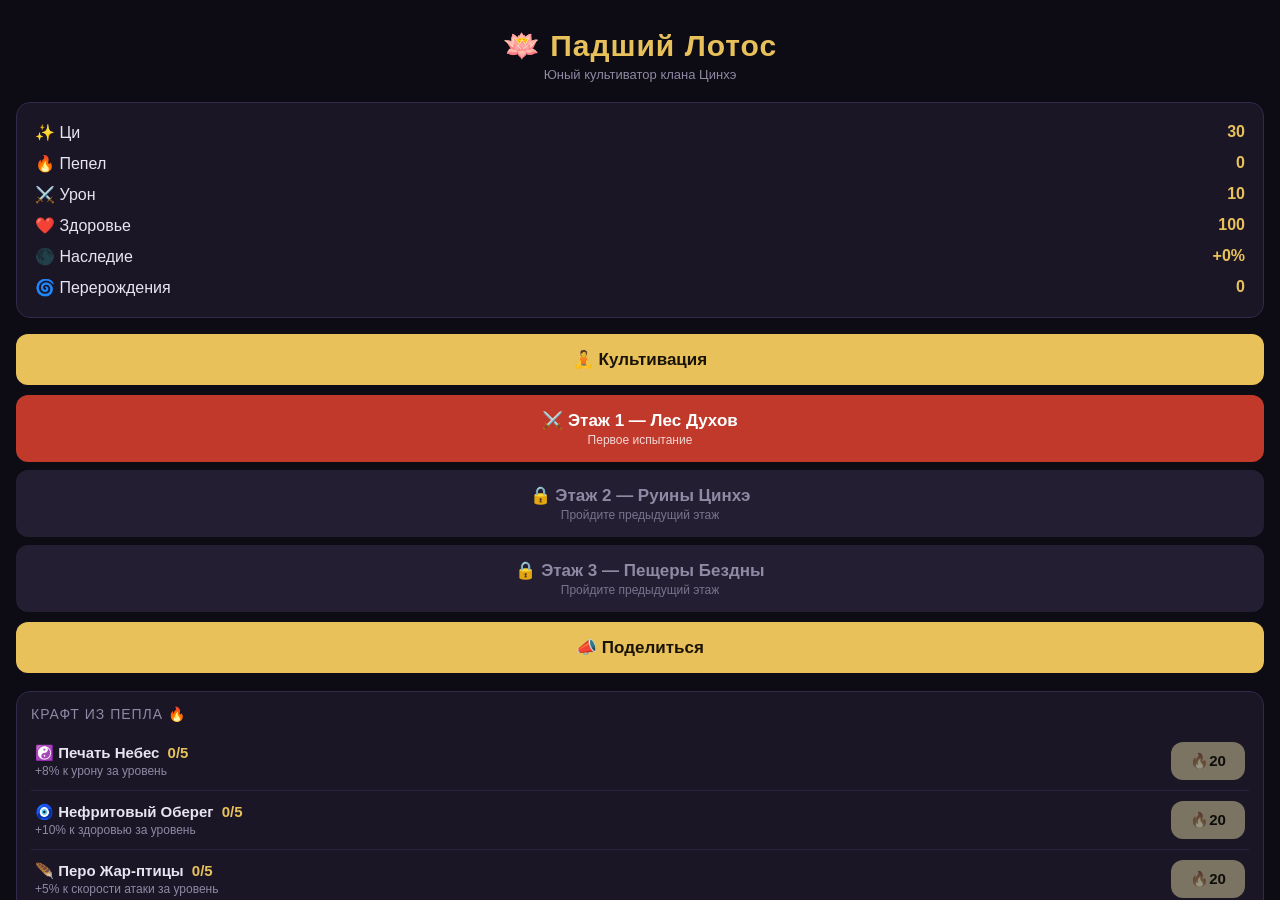
==== index.html @ cf4e419c "Падший Лотос: MVP — кликер, рогалик-бой, 3 этажа, пути, боссы, перерождение" ====
<!DOCTYPE html>
<html lang="ru">
<head>
<meta charset="UTF-8">
<meta name="viewport" content="width=device-width, initial-scale=1.0, maximum-scale=1.0, user-scalable=no">
<title>Падший Лотос</title>
<script src="https://telegram.org/js/telegram-web-app.js"></script>
<link rel="stylesheet" href="style.css">
</head>
<body>

<!-- ===== ЭКРАН: БАЗА (ХАБ) ===== -->
<div id="screen-hub" class="screen active">
  <div class="hub-header">
    <div class="game-title">🪷 Падший Лотос</div>
    <div class="hub-subtitle" id="hub-subtitle">Юный культиватор клана Цинхэ</div>
  </div>

  <div class="stats-panel">
    <div class="stat-row"><span>✨ Ци</span><b id="hub-qi">0</b></div>
    <div class="stat-row"><span>🔥 Пепел</span><b id="hub-ash">0</b></div>
    <div class="stat-row"><span>⚔️ Урон</span><b id="hub-dmg">0</b></div>
    <div class="stat-row"><span>❤️ Здоровье</span><b id="hub-hp">0</b></div>
    <div class="stat-row"><span>🌑 Наследие</span><b id="hub-legacy">+0%</b></div>
    <div class="stat-row"><span>🌀 Перерождения</span><b id="hub-rebirths">0</b></div>
  </div>

  <div class="hub-buttons">
    <button class="btn btn-gold" id="btn-meditate">🧘 Культивация</button>
    <div id="floor-buttons"></div>
    <button class="btn btn-share" id="btn-share">📣 Поделиться</button>
  </div>

  <!-- Виральная карточка -->
  <div id="share-overlay" class="overlay hidden">
    <div class="share-card" id="share-card">
      <div class="share-icon" id="share-icon">🪷</div>
      <div class="share-title" id="share-title">Я выбрал Вознесение</div>
      <div class="share-stats" id="share-stats"></div>
    </div>
    <button class="btn btn-gold" id="btn-share-tg">Поделиться в Telegram</button>
    <button class="btn btn-back" id="btn-share-close">Продолжить</button>
  </div>

  <div class="upgrades-panel" id="craft-panel">
    <div class="panel-title">Крафт из пепла 🔥</div>
    <div id="talisman-list"></div>
  </div>

  <div class="upgrades-panel">
    <div class="panel-title">Прокачка</div>
    <div class="upgrade" id="upg-breath">
      <div class="upgrade-info">
        <div class="upgrade-name">🌬️ Дыхание Лотоса <span class="lvl" id="lvl-breath">0</span></div>
        <div class="upgrade-desc">+1 ци за тап</div>
      </div>
      <button class="btn btn-small" id="buy-breath">30</button>
    </div>
    <div class="upgrade" id="upg-sword">
      <div class="upgrade-info">
        <div class="upgrade-name">⚔️ Сила Меча <span class="lvl" id="lvl-sword">0</span></div>
        <div class="upgrade-desc">+4 к урону</div>
      </div>
      <button class="btn btn-small" id="buy-sword">50</button>
    </div>
    <div class="upgrade" id="upg-body">
      <div class="upgrade-info">
        <div class="upgrade-name">💎 Нефритовое Тело <span class="lvl" id="lvl-body">0</span></div>
        <div class="upgrade-desc">+25 к здоровью</div>
      </div>
      <button class="btn btn-small" id="buy-body">40</button>
    </div>
  </div>
</div>

<!-- ===== ЭКРАН: МЕДИТАЦИЯ (КЛИКЕР) ===== -->
<div id="screen-meditate" class="screen">
  <div class="topbar">
    <button class="btn btn-back" id="back-meditate">← Назад</button>
    <div class="topbar-qi">✨ <b id="med-qi">0</b></div>
  </div>
  <div class="meditate-hint">Коснитесь лотоса. Соберите ци.</div>
  <div id="lotus-area">
    <canvas id="lotus-canvas"></canvas>
  </div>
  <div class="meditate-tap-info">за тап: <b id="med-per-tap">1</b> ци</div>
</div>

<!-- ===== ЭКРАН: БОЙ ===== -->
<div id="screen-battle" class="screen">
  <canvas id="battle-canvas"></canvas>
  <div class="battle-ui">
    <div class="battle-top">
      <div id="battle-room-name">Комната 1</div>
      <div class="hp-bar-wrap"><div id="player-hp-bar"></div></div>
    </div>
    <div class="battle-skills">
      <button class="skill-btn" id="skill-q">
        <span class="skill-icon">🪷</span>
        <span class="skill-name">Тысяча Лотосов</span>
        <span class="skill-cd" id="cd-q"></span>
      </button>
      <button class="skill-btn" id="skill-w">
        <span class="skill-icon">🛡️</span>
        <span class="skill-name">Стойка Небес</span>
        <span class="skill-cd" id="cd-w"></span>
      </button>
    </div>
  </div>

  <!-- Выбор усиления после комнаты -->
  <div id="upgrade-overlay" class="overlay hidden">
    <div class="overlay-title">Зеркало Нирваны дарует выбор</div>
    <div id="upgrade-cards"></div>
  </div>

  <!-- Результат забега -->
  <div id="result-overlay" class="overlay hidden">
    <div class="overlay-title" id="result-title">Победа</div>
    <div class="overlay-text" id="result-text"></div>
    <button class="btn btn-gold" id="btn-result-ok">Вернуться на базу</button>
    <button class="btn btn-back" id="btn-result-alt" style="display:none">Остаться в этом цикле</button>
  </div>
</div>

<!-- ===== ЭКРАН: ВЫБОР ПУТИ ===== -->
<div id="screen-choice" class="screen">
  <div class="choice-header">
    <div class="choice-mirror">🪞</div>
    <div class="choice-title">Зеркало Нирваны</div>
    <div class="choice-text">Ты умер. Но горечь твоя слишком велика для забвения.
Внутри тебя с рождения спят две природы.
Зеркало даёт второй шанс — выбери, какую часть себя ты усилишь.</div>
  </div>
  <div class="choice-cards">
    <button class="choice-card choice-righteous" id="choose-righteous">
      <div class="choice-icon">🪷</div>
      <div class="choice-name">Вознестись</div>
      <div class="choice-desc">Чистое сердце, небесная кара.
Стойкость, исцеление и праведный гнев против нечисти.</div>
    </button>
    <button class="choice-card choice-fallen" id="choose-fallen">
      <div class="choice-icon">🩸</div>
      <div class="choice-name">Пасть</div>
      <div class="choice-desc">Боль — топливо. Проклятие становится силой.
Вампиризм, безумие и запретные техники.</div>
    </button>
  </div>
  <div class="choice-warning">Выбор необратим для этого жизненного цикла</div>
</div>

<script src="sprites.js"></script>
<script src="game.js"></script>
</body>
</html>
---- style.css ----
* { margin: 0; padding: 0; box-sizing: border-box; -webkit-tap-highlight-color: transparent; }

:root {
  --gold: #e8c15a;
  --gold-dim: #9a7f3a;
  --bg: #0d0b14;
  --panel: #1a1626;
  --panel2: #241e33;
  --red: #c0392b;
  --text: #e8e4f0;
  --text-dim: #8f89a3;
}

/* ===== ДЕМОНИЧЕСКАЯ ТЕМА ===== */
body[data-path="fallen"] {
  --gold: #e05656;
  --gold-dim: #8a2f2f;
  --panel: #201418;
  --panel2: #2c1a20;
  --bg: #120a0e;
}
body[data-path="fallen"] #player-hp-bar { background: linear-gradient(90deg, #a02020, #e05656); }
body[data-path="fallen"] .btn-gold { background: #c0392b; color: #fff; }

html, body {
  height: 100%;
  background: var(--bg);
  color: var(--text);
  font-family: -apple-system, 'Segoe UI', Roboto, sans-serif;
  overflow: hidden;
  user-select: none;
  -webkit-user-select: none;
  touch-action: manipulation;
}

.screen {
  position: fixed;
  inset: 0;
  display: none;
  flex-direction: column;
  padding: 16px;
  padding-top: max(16px, env(safe-area-inset-top));
  padding-bottom: max(16px, env(safe-area-inset-bottom));
}
.screen.active { display: flex; }

/* ===== ХАБ ===== */
#screen-hub { overflow-y: auto; }
.hub-header { text-align: center; margin: 12px 0 20px; }
.game-title { font-size: 30px; font-weight: 700; color: var(--gold); letter-spacing: 1px; }
.hub-subtitle { font-size: 13px; color: var(--text-dim); margin-top: 4px; }

.stats-panel {
  background: var(--panel);
  border: 1px solid #33294a;
  border-radius: 14px;
  padding: 14px 18px;
  margin-bottom: 16px;
}
.stat-row {
  display: flex;
  justify-content: space-between;
  padding: 6px 0;
  font-size: 16px;
}
.stat-row b { color: var(--gold); }

.hub-buttons { display: flex; flex-direction: column; gap: 10px; margin-bottom: 18px; }
.btn-share { background: var(--panel2); color: var(--gold); border: 1px solid var(--gold-dim); }

/* ===== ВИРАЛЬНАЯ КАРТОЧКА ===== */
.share-card {
  width: 100%; max-width: 320px;
  border-radius: 20px;
  padding: 32px 24px;
  text-align: center;
  background: linear-gradient(160deg, #241e33 0%, #14101f 100%);
  border: 2px solid var(--gold);
  box-shadow: 0 0 40px rgba(232,193,90,.25);
}
.share-card.fallen {
  background: linear-gradient(160deg, #33121a 0%, #180a10 100%);
  border-color: #e05656;
  box-shadow: 0 0 40px rgba(224,86,86,.3);
}
.share-icon { font-size: 72px; filter: drop-shadow(0 0 20px rgba(232,193,90,.5)); }
.share-card.fallen .share-icon { filter: drop-shadow(0 0 20px rgba(224,86,86,.6)); }
.share-title { font-size: 24px; font-weight: 700; color: var(--gold); margin-top: 10px; }
.share-stats { font-size: 14px; color: var(--text-dim); margin-top: 12px; line-height: 1.8; white-space: pre-line; }
#floor-buttons { display: flex; flex-direction: column; gap: 8px; }
.floor-btn { position: relative; }
.floor-btn.locked { background: var(--panel2); color: var(--text-dim); }
.floor-btn .floor-sub { display: block; font-size: 12px; font-weight: 400; opacity: .8; margin-top: 2px; }
#craft-panel { margin-bottom: 16px; }

.btn {
  border: none;
  border-radius: 12px;
  padding: 15px;
  font-size: 17px;
  font-weight: 600;
  color: #1a1408;
  background: var(--gold);
  cursor: pointer;
  transition: transform .08s, filter .08s;
}
.btn:active { transform: scale(.96); filter: brightness(1.15); }
.btn-red { background: var(--red); color: #fff; }
.btn-gold { background: var(--gold); }
.btn-back { background: var(--panel2); color: var(--text); padding: 8px 14px; font-size: 14px; width: auto; }
.btn-small { padding: 10px 16px; font-size: 15px; min-width: 74px; }
.btn:disabled { filter: grayscale(.7) brightness(.6); cursor: default; }

.upgrades-panel {
  background: var(--panel);
  border: 1px solid #33294a;
  border-radius: 14px;
  padding: 14px;
}
.panel-title { font-size: 14px; color: var(--text-dim); margin-bottom: 10px; text-transform: uppercase; letter-spacing: 1px; }
.upgrade {
  display: flex;
  align-items: center;
  justify-content: space-between;
  gap: 10px;
  padding: 10px 4px;
  border-top: 1px solid #2a2240;
}
.upgrade:first-of-type { border-top: none; }
.upgrade-name { font-size: 15px; font-weight: 600; }
.upgrade-name .lvl { color: var(--gold); font-weight: 700; margin-left: 4px; }
.upgrade-desc { font-size: 12px; color: var(--text-dim); margin-top: 2px; }

/* ===== МЕДИТАЦИЯ ===== */
.topbar { display: flex; justify-content: space-between; align-items: center; }
.topbar-qi { font-size: 20px; color: var(--gold); }
.meditate-hint { text-align: center; color: var(--text-dim); margin-top: 18px; font-size: 14px; }
#lotus-area {
  flex: 1;
  display: flex;
  align-items: center;
  justify-content: center;
  position: relative;
}
#lotus-canvas {
  width: 260px;
  height: 260px;
  cursor: pointer;
  transition: transform .07s;
}
#lotus-canvas.pressed { transform: scale(.9); }
.meditate-tap-info { text-align: center; color: var(--text-dim); font-size: 14px; margin-bottom: 8px; }
.meditate-tap-info b { color: var(--gold); }

.float-qi {
  position: absolute;
  font-size: 20px;
  font-weight: 700;
  color: var(--gold);
  pointer-events: none;
  animation: floatUp .8s ease-out forwards;
}
@keyframes floatUp {
  from { opacity: 1; transform: translateY(0); }
  to { opacity: 0; transform: translateY(-70px); }
}

/* ===== БОЙ ===== */
#screen-battle { padding: 0; }
#battle-canvas { position: absolute; inset: 0; width: 100%; height: 100%; }
.battle-ui {
  position: absolute;
  inset: 0;
  display: flex;
  flex-direction: column;
  justify-content: space-between;
  pointer-events: none;
  padding: max(12px, env(safe-area-inset-top)) 12px max(12px, env(safe-area-inset-bottom));
}
.battle-top { display: flex; flex-direction: column; gap: 8px; align-items: center; }
#battle-room-name {
  font-size: 15px;
  font-weight: 700;
  color: var(--gold);
  background: rgba(13,11,20,.7);
  padding: 6px 16px;
  border-radius: 20px;
}
.hp-bar-wrap {
  width: 70%;
  height: 14px;
  background: rgba(0,0,0,.55);
  border: 1px solid #4a3d28;
  border-radius: 8px;
  overflow: hidden;
}
#player-hp-bar {
  height: 100%;
  width: 100%;
  background: linear-gradient(90deg, #d4af37, #f5e08a);
  transition: width .15s;
}
.battle-skills {
  display: flex;
  gap: 12px;
  justify-content: center;
  pointer-events: auto;
}
.skill-btn {
  position: relative;
  display: flex;
  flex-direction: column;
  align-items: center;
  gap: 3px;
  background: rgba(26,22,38,.9);
  border: 1px solid var(--gold-dim);
  border-radius: 14px;
  padding: 10px 18px;
  color: var(--text);
  cursor: pointer;
  min-width: 130px;
}
.skill-btn:active { transform: scale(.95); }
.skill-btn.on-cd { filter: grayscale(.8) brightness(.55); }
.skill-icon { font-size: 26px; }
.skill-name { font-size: 11px; color: var(--gold); }
.skill-cd {
  position: absolute;
  inset: 0;
  display: flex;
  align-items: center;
  justify-content: center;
  font-size: 24px;
  font-weight: 700;
  color: #fff;
  border-radius: 14px;
  background: rgba(0,0,0,.45);
}
.skill-cd:empty { display: none; }

/* ===== ОВЕРЛЕИ ===== */
.overlay {
  position: absolute;
  inset: 0;
  background: rgba(8,6,14,.92);
  display: flex;
  flex-direction: column;
  align-items: center;
  justify-content: center;
  gap: 18px;
  padding: 24px;
  z-index: 10;
}
.overlay.hidden { display: none; }
.overlay-title { font-size: 22px; font-weight: 700; color: var(--gold); text-align: center; }
.overlay-text { font-size: 15px; color: var(--text); text-align: center; line-height: 1.7; white-space: pre-line; }
#upgrade-cards { display: flex; flex-direction: column; gap: 12px; width: 100%; max-width: 340px; }
.upgrade-card {
  background: var(--panel2);
  border: 1px solid var(--gold-dim);
  border-radius: 14px;
  padding: 16px;
  text-align: left;
  color: var(--text);
  cursor: pointer;
  transition: transform .08s, border-color .08s;
}
.upgrade-card:active { transform: scale(.97); border-color: var(--gold); }
.upgrade-card .uc-name { font-size: 16px; font-weight: 700; color: var(--gold); }
.upgrade-card .uc-desc { font-size: 13px; color: var(--text-dim); margin-top: 4px; line-height: 1.4; }

/* ===== ВЫБОР ПУТИ ===== */
#screen-choice { justify-content: center; gap: 20px; }
.choice-header { text-align: center; }
.choice-mirror { font-size: 64px; filter: drop-shadow(0 0 30px rgba(232,193,90,.4)); }
.choice-title { font-size: 26px; font-weight: 700; color: var(--gold); margin-top: 8px; }
.choice-text {
  font-size: 14px; color: var(--text-dim); line-height: 1.7;
  margin-top: 12px; max-width: 340px; margin-left: auto; margin-right: auto;
  white-space: pre-line;
}
.choice-cards { display: flex; flex-direction: column; gap: 14px; width: 100%; max-width: 340px; margin: 0 auto; }
.choice-card {
  border-radius: 16px; padding: 20px; text-align: center; cursor: pointer;
  background: var(--panel2); color: var(--text);
  transition: transform .1s, box-shadow .1s;
}
.choice-card:active { transform: scale(.97); }
.choice-righteous { border: 2px solid #e8c15a; box-shadow: 0 0 24px rgba(232,193,90,.15); }
.choice-fallen { border: 2px solid #c0392b; box-shadow: 0 0 24px rgba(192,57,43,.2); }
.choice-icon { font-size: 44px; }
.choice-name { font-size: 21px; font-weight: 700; margin-top: 6px; }
.choice-righteous .choice-name { color: #e8c15a; }
.choice-fallen .choice-name { color: #e05656; }
.choice-desc { font-size: 13px; color: var(--text-dim); line-height: 1.6; margin-top: 8px; white-space: pre-line; }
.choice-warning { text-align: center; font-size: 12px; color: var(--text-dim); opacity: .7; }
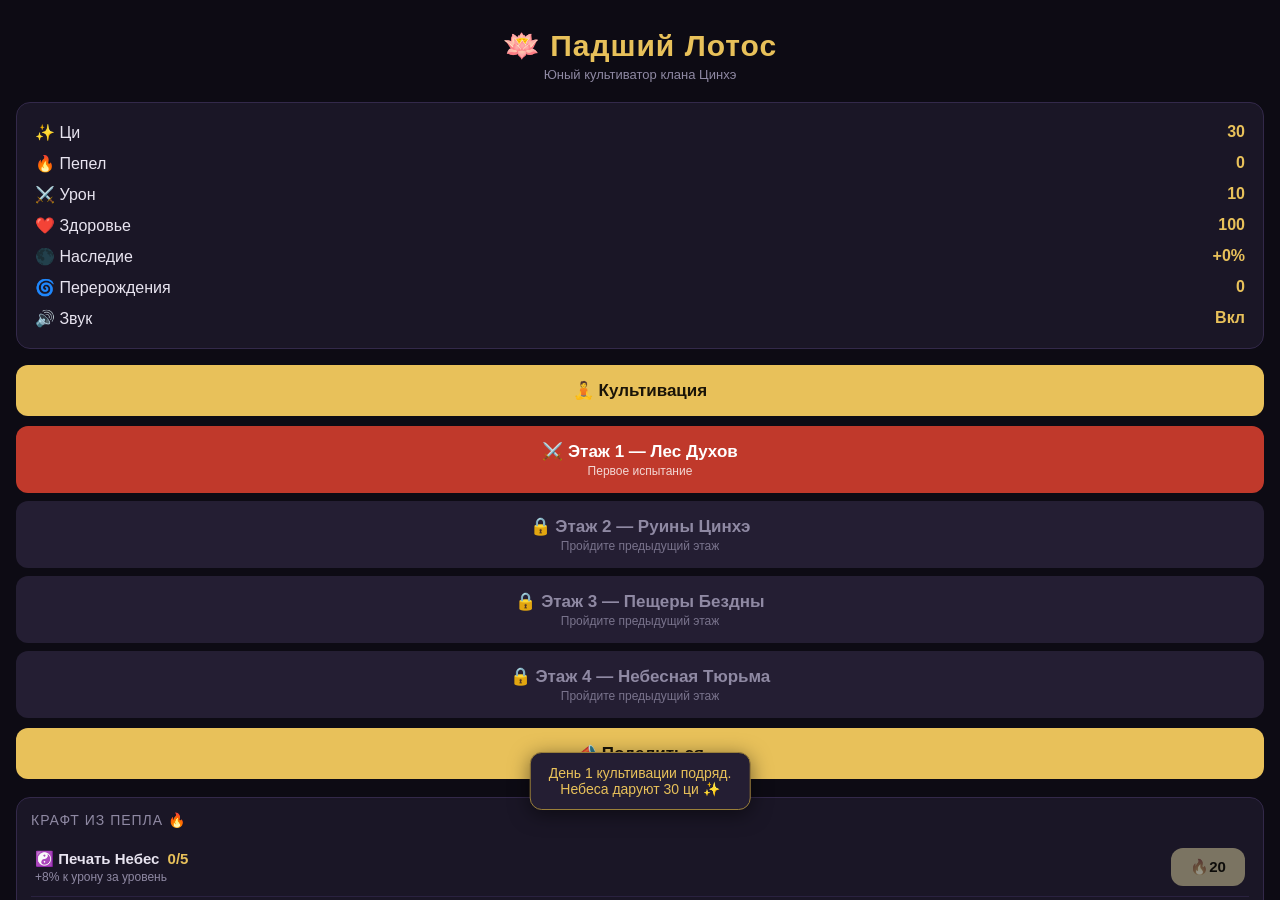
==== commit 52da6f0e: "Этаж 4 «Небесная Тюрьма» + Архонт, достижения, звуки WebAudio, перерождение с этажа 3" ====
--- a/index.html
+++ b/index.html
@@ -23,6 +23,7 @@
     <div class="stat-row"><span>❤️ Здоровье</span><b id="hub-hp">0</b></div>
     <div class="stat-row"><span>🌑 Наследие</span><b id="hub-legacy">+0%</b></div>
     <div class="stat-row"><span>🌀 Перерождения</span><b id="hub-rebirths">0</b></div>
+    <div class="stat-row"><span>🔊 Звук</span><b id="hub-sound" class="sound-toggle">Вкл</b></div>
   </div>
 
   <div class="hub-buttons">
@@ -45,6 +46,11 @@
   <div class="upgrades-panel" id="craft-panel">
     <div class="panel-title">Крафт из пепла 🔥</div>
     <div id="talisman-list"></div>
+  </div>
+
+  <div class="upgrades-panel" id="achv-panel">
+    <div class="panel-title">Достижения</div>
+    <div id="achv-list"></div>
   </div>
 
   <div class="upgrades-panel">
--- a/style.css
+++ b/style.css
@@ -92,6 +92,21 @@
 .floor-btn.locked { background: var(--panel2); color: var(--text-dim); }
 .floor-btn .floor-sub { display: block; font-size: 12px; font-weight: 400; opacity: .8; margin-top: 2px; }
 #craft-panel { margin-bottom: 16px; }
+#achv-panel { margin-bottom: 16px; }
+.sound-toggle { cursor: pointer; user-select: none; }
+.achv {
+  display: flex;
+  align-items: center;
+  gap: 12px;
+  padding: 8px 4px;
+  border-top: 1px solid #2a2240;
+  opacity: .45;
+}
+.achv.got { opacity: 1; }
+.achv-icon { font-size: 22px; width: 30px; text-align: center; }
+.achv-info { display: flex; flex-direction: column; }
+.achv-info b { font-size: 14px; color: var(--gold); }
+.achv-info i { font-size: 12px; color: var(--text-dim); font-style: normal; }
 
 .btn {
   border: none;
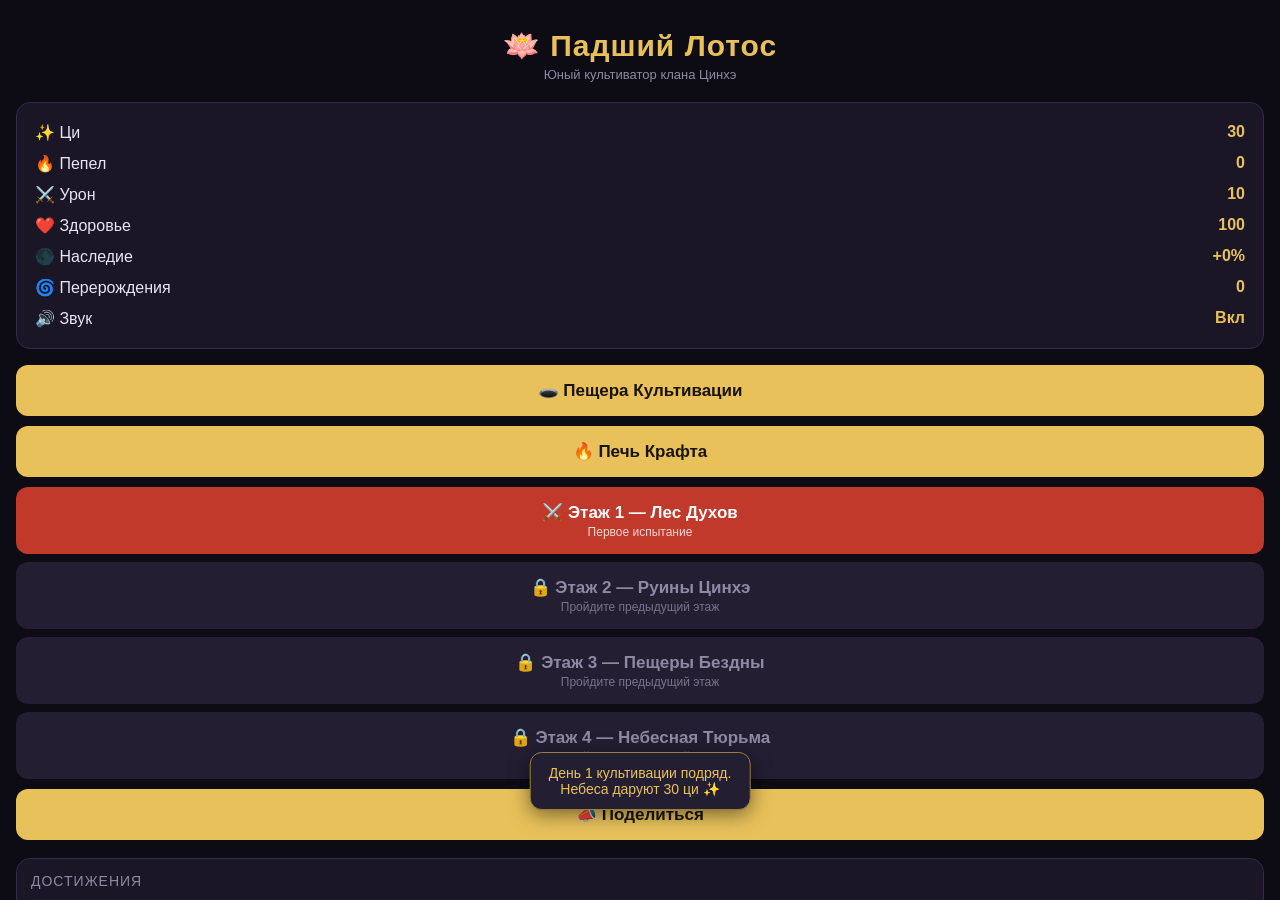
==== commit 3efe4e29: "Пещера Культивации (тап по персонажу + станции прокачки) и Печь Крафта с анимированным огнём" ====
--- a/index.html
+++ b/index.html
@@ -27,7 +27,8 @@
   </div>
 
   <div class="hub-buttons">
-    <button class="btn btn-gold" id="btn-meditate">🧘 Культивация</button>
+    <button class="btn btn-gold" id="btn-cave">🕳️ Пещера Культивации</button>
+    <button class="btn btn-gold" id="btn-forge">🔥 Печь Крафта</button>
     <div id="floor-buttons"></div>
     <button class="btn btn-share" id="btn-share">📣 Поделиться</button>
   </div>
@@ -43,53 +44,10 @@
     <button class="btn btn-back" id="btn-share-close">Продолжить</button>
   </div>
 
-  <div class="upgrades-panel" id="craft-panel">
-    <div class="panel-title">Крафт из пепла 🔥</div>
-    <div id="talisman-list"></div>
-  </div>
-
   <div class="upgrades-panel" id="achv-panel">
     <div class="panel-title">Достижения</div>
     <div id="achv-list"></div>
   </div>
-
-  <div class="upgrades-panel">
-    <div class="panel-title">Прокачка</div>
-    <div class="upgrade" id="upg-breath">
-      <div class="upgrade-info">
-        <div class="upgrade-name">🌬️ Дыхание Лотоса <span class="lvl" id="lvl-breath">0</span></div>
-        <div class="upgrade-desc">+1 ци за тап</div>
-      </div>
-      <button class="btn btn-small" id="buy-breath">30</button>
-    </div>
-    <div class="upgrade" id="upg-sword">
-      <div class="upgrade-info">
-        <div class="upgrade-name">⚔️ Сила Меча <span class="lvl" id="lvl-sword">0</span></div>
-        <div class="upgrade-desc">+4 к урону</div>
-      </div>
-      <button class="btn btn-small" id="buy-sword">50</button>
-    </div>
-    <div class="upgrade" id="upg-body">
-      <div class="upgrade-info">
-        <div class="upgrade-name">💎 Нефритовое Тело <span class="lvl" id="lvl-body">0</span></div>
-        <div class="upgrade-desc">+25 к здоровью</div>
-      </div>
-      <button class="btn btn-small" id="buy-body">40</button>
-    </div>
-  </div>
-</div>
-
-<!-- ===== ЭКРАН: МЕДИТАЦИЯ (КЛИКЕР) ===== -->
-<div id="screen-meditate" class="screen">
-  <div class="topbar">
-    <button class="btn btn-back" id="back-meditate">← Назад</button>
-    <div class="topbar-qi">✨ <b id="med-qi">0</b></div>
-  </div>
-  <div class="meditate-hint">Коснитесь лотоса. Соберите ци.</div>
-  <div id="lotus-area">
-    <canvas id="lotus-canvas"></canvas>
-  </div>
-  <div class="meditate-tap-info">за тап: <b id="med-per-tap">1</b> ци</div>
 </div>
 
 <!-- ===== ЭКРАН: БОЙ ===== -->
@@ -155,6 +113,28 @@
   <div class="choice-warning">Выбор необратим для этого жизненного цикла</div>
 </div>
 
+<!-- ===== ЭКРАН: ПЕЩЕРА КУЛЬТИВАЦИИ ===== -->
+<div id="screen-cave" class="screen">
+  <div class="topbar">
+    <button class="btn btn-back" id="back-cave">← Назад</button>
+    <div class="topbar-qi">✨ <b id="cave-qi">0</b></div>
+  </div>
+  <canvas id="cave-canvas"></canvas>
+</div>
+
+<!-- ===== ЭКРАН: ПЕЧЬ КРАФТА ===== -->
+<div id="screen-forge" class="screen">
+  <div class="topbar">
+    <button class="btn btn-back" id="back-forge">← Назад</button>
+    <div class="topbar-qi">🔥 <b id="forge-ash">0</b></div>
+  </div>
+  <canvas id="forge-canvas"></canvas>
+  <div class="forge-list-wrap">
+    <div class="panel-title">Талисманы из пепла</div>
+    <div id="talisman-list"></div>
+  </div>
+</div>
+
 <script src="sprites.js"></script>
 <script src="game.js"></script>
 </body>
--- a/style.css
+++ b/style.css
@@ -182,6 +182,14 @@
 
 /* ===== БОЙ ===== */
 #screen-battle { padding: 0; }
+#screen-cave, #screen-forge { padding: 0; }
+#cave-canvas { position: absolute; inset: 0; width: 100%; height: 100%; touch-action: manipulation; }
+#screen-cave .topbar, #screen-forge .topbar {
+  position: absolute; top: 0; left: 0; right: 0; z-index: 5;
+  padding: max(12px, env(safe-area-inset-top)) 12px 0;
+}
+#forge-canvas { width: 100%; height: 300px; display: block; }
+.forge-list-wrap { flex: 1; overflow-y: auto; padding: 0 16px 16px; }
 #battle-canvas { position: absolute; inset: 0; width: 100%; height: 100%; }
 .battle-ui {
   position: absolute;
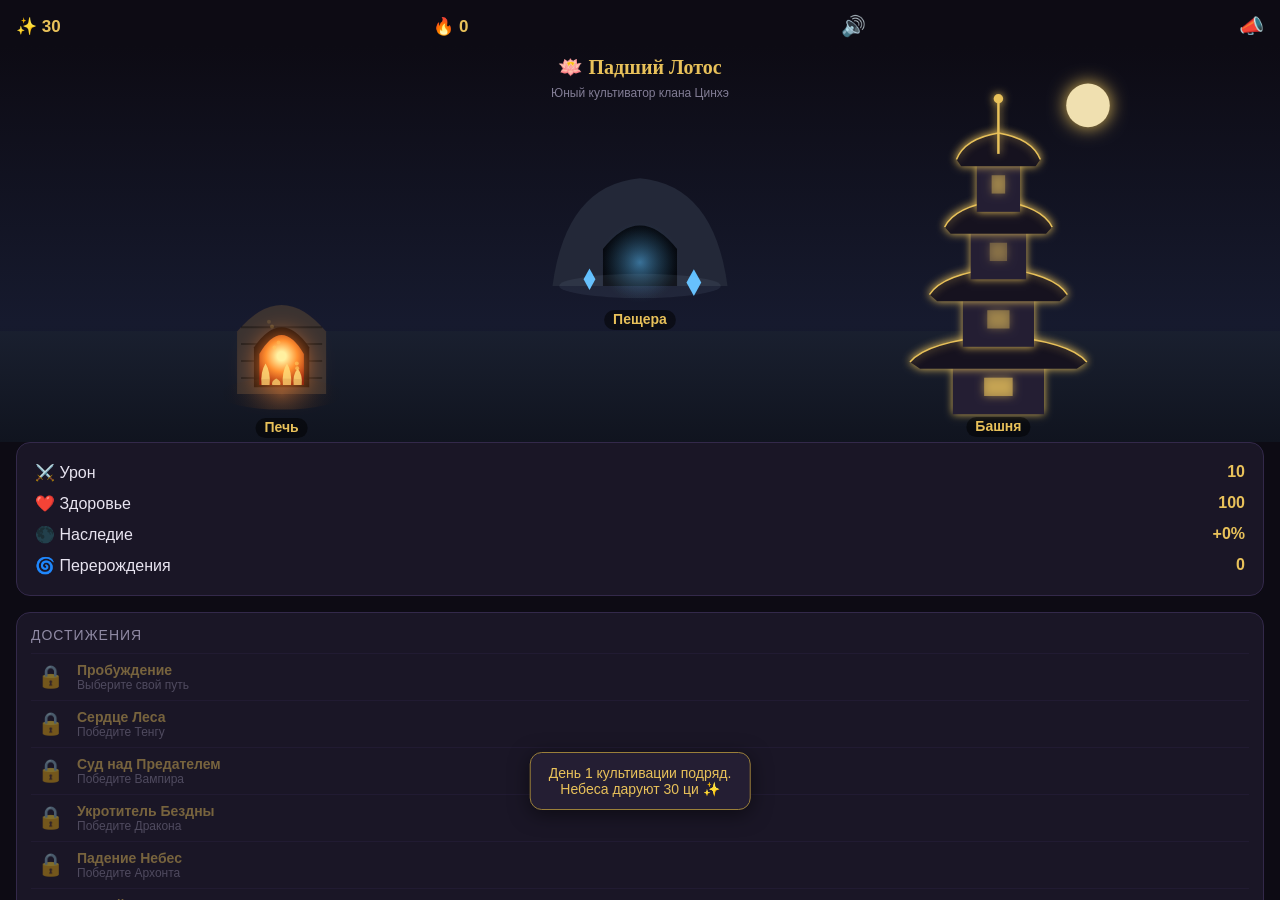
==== commit cc321c80: "Хаб как сцена деревни: пещера/печь/башня с тапами + фикс: дракон пропал из таблицы врагов (баг 3 эта" ====
--- a/index.html
+++ b/index.html
@@ -11,26 +11,34 @@
 
 <!-- ===== ЭКРАН: БАЗА (ХАБ) ===== -->
 <div id="screen-hub" class="screen active">
-  <div class="hub-header">
-    <div class="game-title">🪷 Падший Лотос</div>
-    <div class="hub-subtitle" id="hub-subtitle">Юный культиватор клана Цинхэ</div>
+  <div class="hub-topbar">
+    <span class="hub-res">✨ <b id="hub-qi">0</b></span>
+    <span class="hub-res">🔥 <b id="hub-ash">0</b></span>
+    <span class="hub-res sound-toggle" id="hub-sound">🔊</span>
+    <span class="hub-res" id="btn-share">📣</span>
   </div>
 
-  <div class="stats-panel">
-    <div class="stat-row"><span>✨ Ци</span><b id="hub-qi">0</b></div>
-    <div class="stat-row"><span>🔥 Пепел</span><b id="hub-ash">0</b></div>
-    <div class="stat-row"><span>⚔️ Урон</span><b id="hub-dmg">0</b></div>
-    <div class="stat-row"><span>❤️ Здоровье</span><b id="hub-hp">0</b></div>
-    <div class="stat-row"><span>🌑 Наследие</span><b id="hub-legacy">+0%</b></div>
-    <div class="stat-row"><span>🌀 Перерождения</span><b id="hub-rebirths">0</b></div>
-    <div class="stat-row"><span>🔊 Звук</span><b id="hub-sound" class="sound-toggle">Вкл</b></div>
+  <canvas id="hub-canvas"></canvas>
+
+  <div class="hub-bottom">
+    <div class="stats-panel">
+      <div class="stat-row"><span>⚔️ Урон</span><b id="hub-dmg">0</b></div>
+      <div class="stat-row"><span>❤️ Здоровье</span><b id="hub-hp">0</b></div>
+      <div class="stat-row"><span>🌑 Наследие</span><b id="hub-legacy">+0%</b></div>
+      <div class="stat-row"><span>🌀 Перерождения</span><b id="hub-rebirths">0</b></div>
+    </div>
+
+    <div class="upgrades-panel" id="achv-panel">
+      <div class="panel-title">Достижения</div>
+      <div id="achv-list"></div>
+    </div>
   </div>
 
-  <div class="hub-buttons">
-    <button class="btn btn-gold" id="btn-cave">🕳️ Пещера Культивации</button>
-    <button class="btn btn-gold" id="btn-forge">🔥 Печь Крафта</button>
+  <!-- Башня: выбор этажа -->
+  <div id="tower-overlay" class="overlay hidden">
+    <div class="overlay-title">🗼 Башня Испытаний</div>
     <div id="floor-buttons"></div>
-    <button class="btn btn-share" id="btn-share">📣 Поделиться</button>
+    <button class="btn btn-back" id="tower-close">Закрыть</button>
   </div>
 
   <!-- Виральная карточка -->
@@ -42,11 +50,6 @@
     </div>
     <button class="btn btn-gold" id="btn-share-tg">Поделиться в Telegram</button>
     <button class="btn btn-back" id="btn-share-close">Продолжить</button>
-  </div>
-
-  <div class="upgrades-panel" id="achv-panel">
-    <div class="panel-title">Достижения</div>
-    <div id="achv-list"></div>
   </div>
 </div>
 
--- a/style.css
+++ b/style.css
@@ -45,10 +45,25 @@
 .screen.active { display: flex; }
 
 /* ===== ХАБ ===== */
-#screen-hub { overflow-y: auto; }
-.hub-header { text-align: center; margin: 12px 0 20px; }
-.game-title { font-size: 30px; font-weight: 700; color: var(--gold); letter-spacing: 1px; }
-.hub-subtitle { font-size: 13px; color: var(--text-dim); margin-top: 4px; }
+#screen-hub { overflow-y: auto; padding: 0; }
+.hub-topbar {
+  display: flex;
+  justify-content: space-between;
+  align-items: center;
+  padding: max(14px, env(safe-area-inset-top)) 16px 8px;
+  font-size: 17px;
+  z-index: 5;
+}
+.hub-res b { color: var(--gold); }
+.hub-res { cursor: default; }
+.hub-res.sound-toggle, #btn-share { cursor: pointer; font-size: 20px; }
+#hub-canvas { display: block; width: 100%; height: 44vh; touch-action: manipulation; }
+.hub-bottom { padding: 0 16px max(16px, env(safe-area-inset-bottom)); }
+#tower-overlay #floor-buttons { width: 100%; max-width: 340px; }
+#floor-buttons { display: flex; flex-direction: column; gap: 8px; }
+.floor-btn { position: relative; }
+.floor-btn.locked { background: var(--panel2); color: var(--text-dim); }
+.floor-btn .floor-sub { display: block; font-size: 12px; font-weight: 400; opacity: .8; margin-top: 2px; }
 
 .stats-panel {
   background: var(--panel);
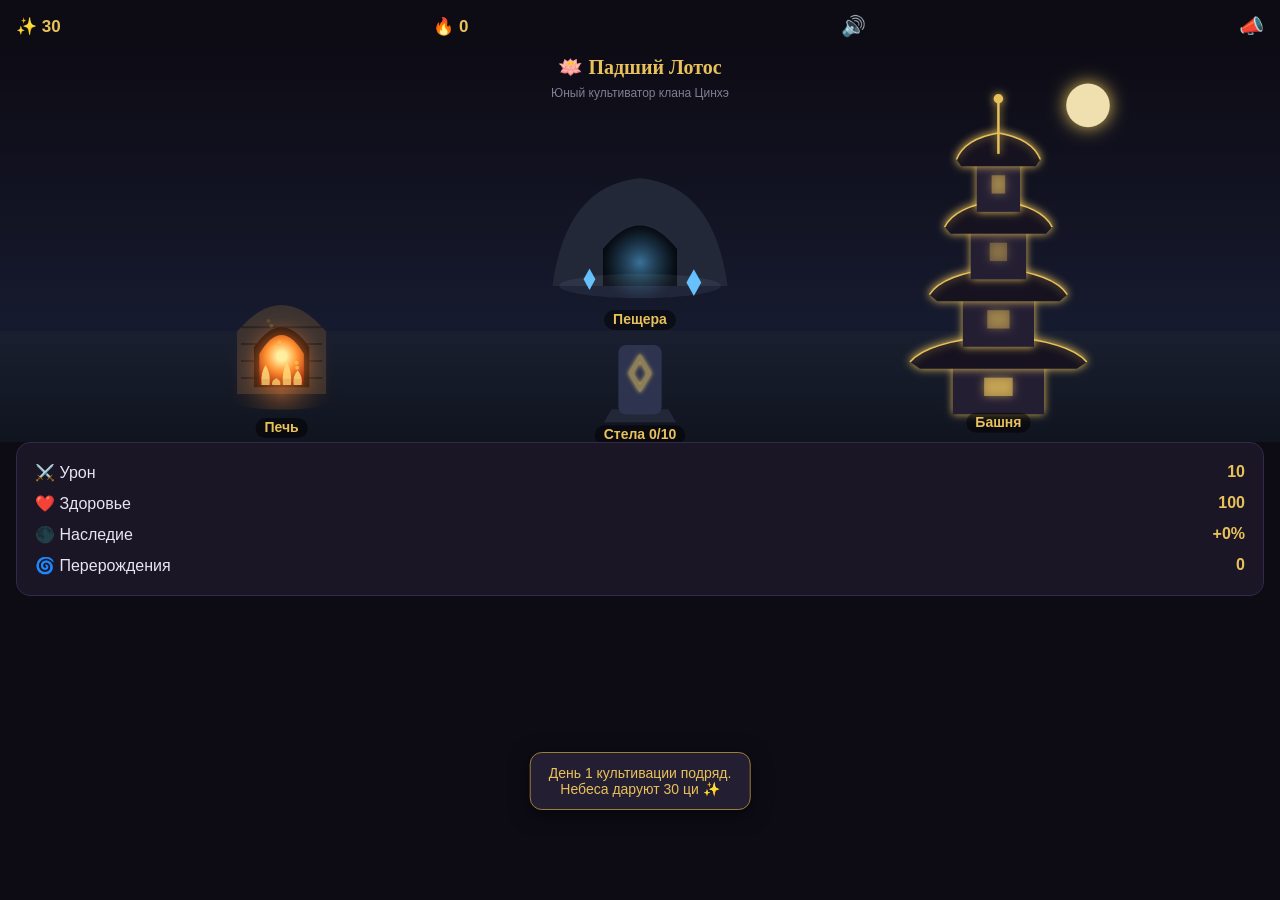
==== commit c5bff1a3: "Достижения в подменю: стела в сцене хаба + оверлей со счётчиком прогресса" ====
--- a/index.html
+++ b/index.html
@@ -27,11 +27,15 @@
       <div class="stat-row"><span>🌑 Наследие</span><b id="hub-legacy">+0%</b></div>
       <div class="stat-row"><span>🌀 Перерождения</span><b id="hub-rebirths">0</b></div>
     </div>
+  </div>
 
-    <div class="upgrades-panel" id="achv-panel">
-      <div class="panel-title">Достижения</div>
+  <!-- Достижения -->
+  <div id="achv-overlay" class="overlay hidden">
+    <div class="overlay-title">📜 Достижения <span id="achv-progress"></span></div>
+    <div class="achv-scroll">
       <div id="achv-list"></div>
     </div>
+    <button class="btn btn-back" id="achv-close">Закрыть</button>
   </div>
 
   <!-- Башня: выбор этажа -->
--- a/style.css
+++ b/style.css
@@ -60,6 +60,8 @@
 #hub-canvas { display: block; width: 100%; height: 44vh; touch-action: manipulation; }
 .hub-bottom { padding: 0 16px max(16px, env(safe-area-inset-bottom)); }
 #tower-overlay #floor-buttons { width: 100%; max-width: 340px; }
+#achv-progress { font-size: 16px; color: var(--text-dim); }
+.achv-scroll { width: 100%; max-width: 340px; max-height: 55vh; overflow-y: auto; }
 #floor-buttons { display: flex; flex-direction: column; gap: 8px; }
 .floor-btn { position: relative; }
 .floor-btn.locked { background: var(--panel2); color: var(--text-dim); }
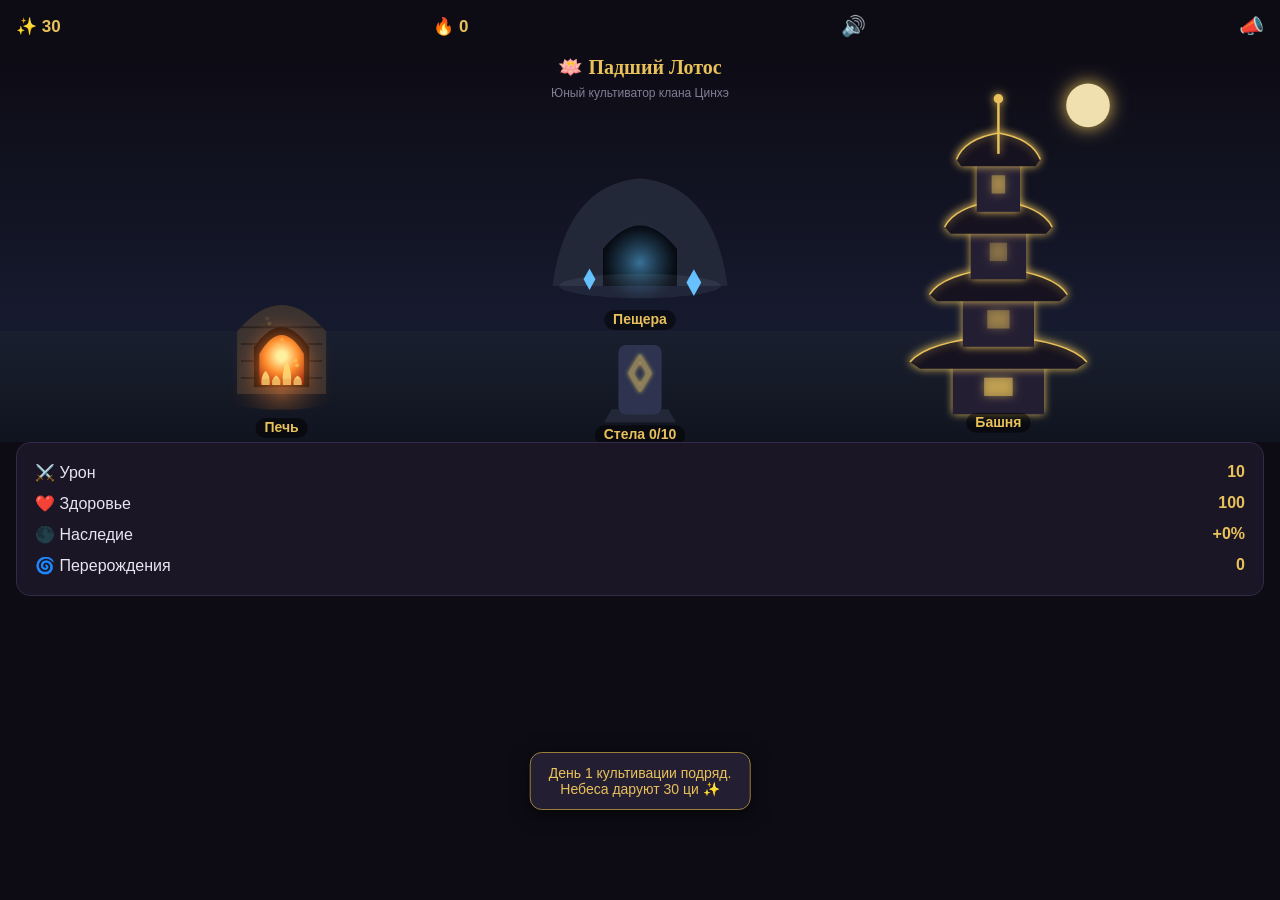
==== commit 0326eb7c: "Класс Маг: выбор класса после пути, снаряды, Цепь Молний/Купол и Жатва Душ/Проклятие" ====
--- a/index.html
+++ b/index.html
@@ -120,6 +120,28 @@
   <div class="choice-warning">Выбор необратим для этого жизненного цикла</div>
 </div>
 
+<!-- ===== ЭКРАН: ВЫБОР КЛАССА ===== -->
+<div id="screen-class" class="screen">
+  <div class="choice-header">
+    <div class="choice-title" id="class-title">Три тени в Зеркале</div>
+    <div class="choice-text">Зеркало показывает две боевые природы.
+Выбери, чем ты будешь сражаться.</div>
+  </div>
+  <div class="choice-cards">
+    <button class="choice-card" id="choose-sword">
+      <div class="choice-icon">⚔️</div>
+      <div class="choice-name" id="class-sword-name">Мечник</div>
+      <div class="choice-desc" id="class-sword-desc"></div>
+    </button>
+    <button class="choice-card" id="choose-mage">
+      <div class="choice-icon">🔮</div>
+      <div class="choice-name" id="class-mage-name">Маг</div>
+      <div class="choice-desc" id="class-mage-desc"></div>
+    </button>
+  </div>
+  <div class="choice-warning">Класс можно сменить при перерождении</div>
+</div>
+
 <!-- ===== ЭКРАН: ПЕЩЕРА КУЛЬТИВАЦИИ ===== -->
 <div id="screen-cave" class="screen">
   <div class="topbar">
--- a/style.css
+++ b/style.css
@@ -334,3 +334,5 @@
 .choice-fallen .choice-name { color: #e05656; }
 .choice-desc { font-size: 13px; color: var(--text-dim); line-height: 1.6; margin-top: 8px; white-space: pre-line; }
 .choice-warning { text-align: center; font-size: 12px; color: var(--text-dim); opacity: .7; }
+#screen-class .choice-card { border: 2px solid var(--gold-dim); }
+#screen-class .choice-name { color: var(--gold); }
